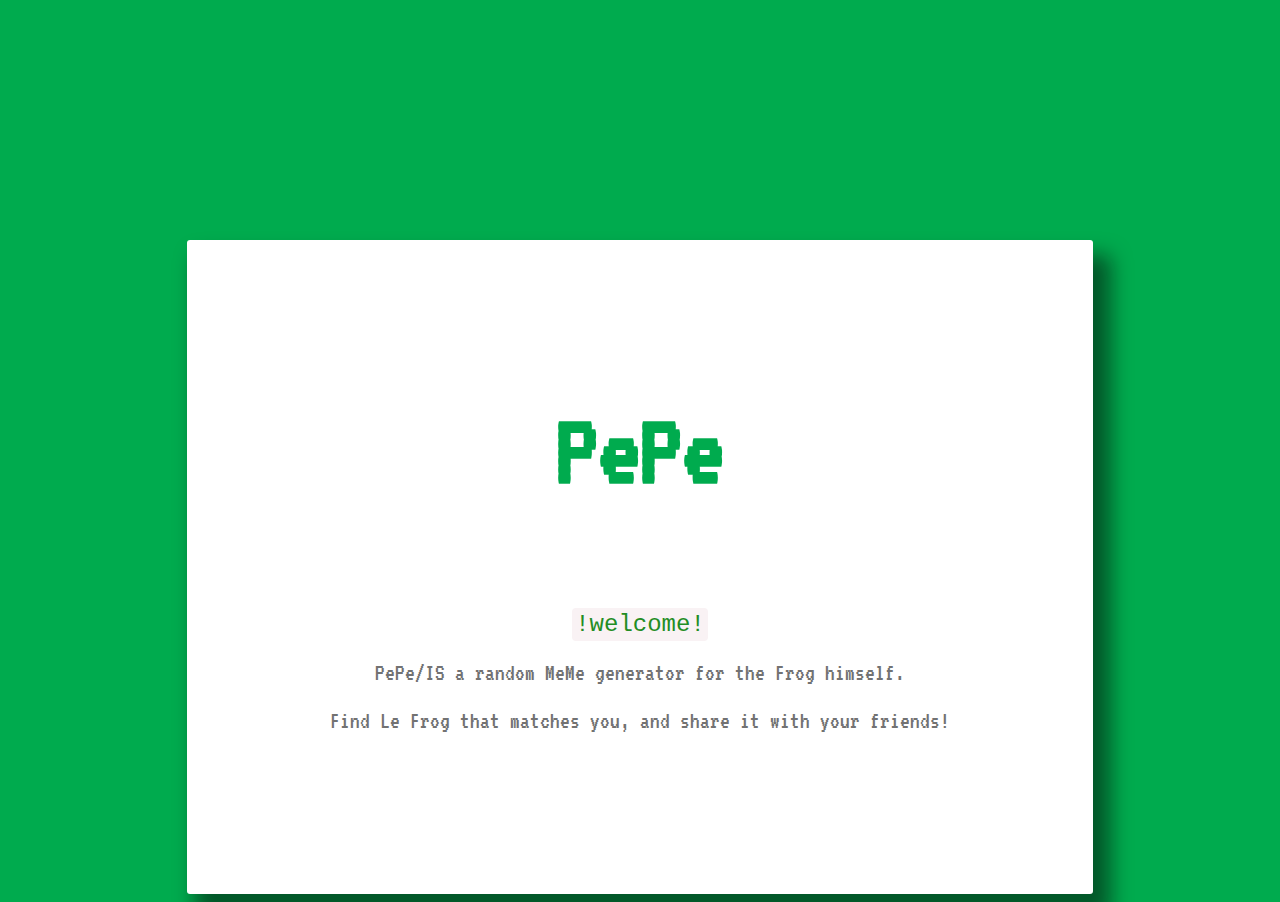
==== index.html @ dbc2d0cf "Create index.html" ====
<!DOCTYPE html>
  <html>
    <head>
      <title>Pepe / IS / The / Frog</title>
       <meta charset="UTF-8">
       <link rel="apple-touch-icon" sizes="180x180" href="images/icon/apple-touch-icon.png">
       <link rel="icon" type="image/png" sizes="32x32" href="images/icon/favicon-32x32.png">
       <link rel="icon" type="image/png" sizes="16x16" href="images/icon/favicon-16x16.png">
       <link rel="stylesheet" type="text/css" href="css/style.css">
  </head>
  <body>

    <section>
      <a href="https://PePe.IS"><h1 class="main">PePe</h1></a>
      <a id="share_uri" href="" alt="" target="_blank" rel="noopener">
        <img class="logo" id="share_gif" src="" alt="">
      </a>
        <p><code>!welcome!</code></p>
        <p>PePe/IS a random MeMe generator for the Frog himself.</p>
        <p>Find Le Frog that matches you, and share it with your friends!</p>
    </section>

    <script type="text/javascript"  src="js/pepe.js"></script>
  </body>
</html>
---- css/style.css ----
@import url('https://fonts.googleapis.com/css?family=VT323');

body{
background-color: #00ab4e;
font-family: 'VT323', monospace;
font-weight: 400;
color: #727272;
text-align: center;
overflow-x: auto;
overflow-y: auto;
text-rendering: optimizeLegibility;
font-kerning: initial;
-webkit-font-smoothing: subpixel-antialiased;
-moz-osx-font-smoothing:  inherit;
}

section {
max-width: 50%;
margin: 15em auto auto auto;
padding: 137px;
background: #fff;
border-radius: 3px;
-webkit-box-shadow: 13px 20px 20px 5px rgb(6 5 5 / 50%);
-moz-box-shadow: 13px 20px 20px 5px rgb(6 5 5 / 50%);
box-shadow: 13px 20px 20px 5px rgb(6 5 5 / 50%);
}

/*----- Text -----*/

h1 {
font-size: calc(100% + 7vw);
line-height: 1.2;
margin: 0.1em 0;
color: transparent;
-webkit-background-clip: text;
background-clip: text;
background-repeat: no-repeat;
transition: 0.5s ease-out;
}

h1.main {
background-image: linear-gradient(to bottom, #00853e 45%, #00ab4e 55%);
background-size: 100% 220%;
background-position: 50% 100%;
}

h1.main:hover {
background-position: 50% 0%;
transform: rotateZ(180deg);
transition: 1.5s;
transition: transform 1.5s;
-o-transition:  1.5s;
-ms-transition: 1.5s;
-webkit-transition: 1.5s;
}


h2, h3, h4, h5 {
font-family: 'VT323', monospace;
margin-top: 0.75em;
margin-bottom: 0.75em;
}

p {
line-height: 24px;
position: relative;
border-radius: 5px;
font-size: 24px;
word-wrap: break-word;
}

code {
color: #238d24;
background-color: #f9f2f4;
border-radius: 4px;
padding: 3px;
}

/*---- A HREF ----*/
a {
outline: none;
color: #00853e;
border:none;
font-size:1em;
cursor:pointer;
text-decoration:none;
text-shadow:none;
transition:ease 200ms;
-webkit-transition:ease 200ms;
}

a:visited {
opacity:0.8;
color: #black;
transition:ease 200ms;
-webkit-transition:ease 200ms;
}

a:hover {
color:rgba(0,0,0,0.5);
transition:ease 200ms;
-webkit-transition:ease 200ms;
}

/*---- CUSTOM ----*/

/*---- LOGO ----*/
.logo {
margin: 30px;
max-width: 100%;
max-height: 100%;
transition: 1.5s;
transition: transform 1.5s;
-o-transition:  1.5s;
-ms-transition: 1.5s;
-webkit-transition: 1.5s;
}

.logo:hover {
  transform: scale(1.5);
  transition: 1.5s;
  transition: transform 1.5s;
  -o-transition:  1.5s;
  -ms-transition: 1.5s;
  -webkit-transition: 1.5s;
}

@media only screen and (max-width:600px) {
  h1 {
  font-family: 'VT323', monospace;
  font-weight: 200 !important;
  font-size: 3em !important;
  margin-top: 0.3em !important;
  margin-bottom: 0.75em !important;
  }
  p {
  line-height: 12px;
  position: relative;
  border-radius: 5px;
  font-size: 12px;
  word-wrap: break-word;
  }
  code {
  font-size: 10px;
  word-wrap: break-word;
  }
}
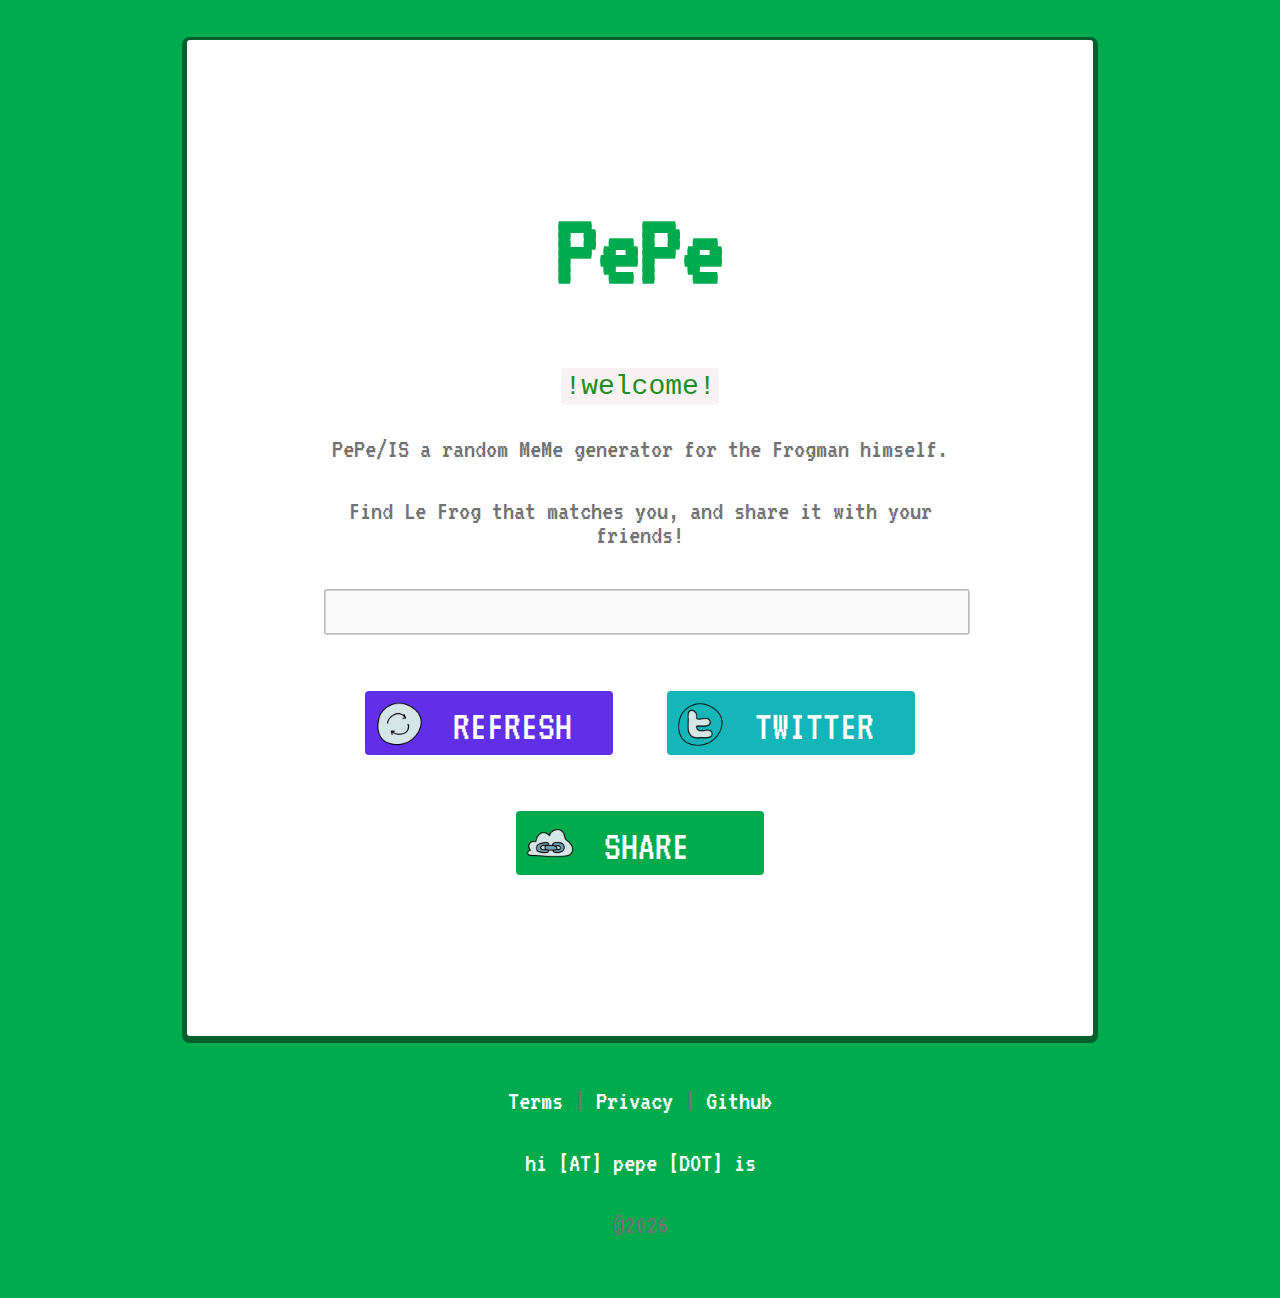
==== commit 1dfaad2c: "Update index.html" ====
--- a/index.html
+++ b/index.html
@@ -1,26 +1,66 @@
-
 <!DOCTYPE html>
   <html>
     <head>
+
+      <!-- Page Title -->
       <title>Pepe / IS / The / Frog</title>
-       <meta charset="UTF-8">
-       <link rel="apple-touch-icon" sizes="180x180" href="images/icon/apple-touch-icon.png">
-       <link rel="icon" type="image/png" sizes="32x32" href="images/icon/favicon-32x32.png">
-       <link rel="icon" type="image/png" sizes="16x16" href="images/icon/favicon-16x16.png">
+      
+      <!-- META TAGS -->
+      <meta charset="UTF-8">
+      <meta name="viewport" content="width=device-width, initial-scale=1.0">
+      <meta name="description" content="PePe./IS a Meme Site for the Frogman himself!">
+      <meta name="keywords" content="pepe, pepe the frog, pepe.is, www.pepe.is, pepe meme, meme, frog, frog meme, pepe social">
+      <meta name="robots" content="index, follow">
+
+      <!-- Favicon -->
+      <link rel="icon" type="image/png" sizes="196x196" href="img/spin.gif">
+      <link rel="icon" type="image/png" sizes="96x96" href="img/spin.gif">
+      <link rel="icon" type="image/png" sizes="64x64" href="img/spin.gif">
+      <link rel="icon" type="image/png" sizes="32x32" href="img/spin.gif">
+      <link rel="icon" type="image/png" sizes="16x16" href="img/spin.gif">
+       
+       <!-- CSS -->
        <link rel="stylesheet" type="text/css" href="css/style.css">
-  </head>
+    </head>
   <body>
-
     <section>
       <a href="https://PePe.IS"><h1 class="main">PePe</h1></a>
       <a id="share_uri" href="" alt="" target="_blank" rel="noopener">
         <img class="logo" id="share_gif" src="" alt="">
       </a>
         <p><code>!welcome!</code></p>
-        <p>PePe/IS a random MeMe generator for the Frog himself.</p>
+        <p>PePe/IS a random MeMe generator for the Frogman himself.</p>
         <p>Find Le Frog that matches you, and share it with your friends!</p>
+        <input type="url" id="share_holder" value="" disabled=""></input>
+        <div>
+          <a class="button large retry" onClick="reloadOnClick();">
+            <span class="ibuttons">
+              <img class="icons" src="img/refresh.png">
+            </span>
+            <span><p class="ticon">refresh</p></span>
+          </a>
+          <a class="button large twitter" onclick="tweetOnClick();">
+              <span>
+                <img class="icons" src="img/twitter.png">
+              </span>
+              <span><p class="ticon">twitter</p></span>
+          </a>
+          <a class="button large share" onclick="copyOnClick();">
+            <span>
+              <img class="icons" src="img/share.png">
+            </span>
+            <span><p class="ticon">share</p></span>
+          </a>
+        </div>
     </section>
 
-    <script type="text/javascript"  src="js/pepe.js"></script>
+    <div class="footer">
+      <p><a href="terms.html">Terms</a> | <a href="privacy.html">Privacy</a> | <a href="https://github.com/beardlyness/pepe.is">Github</a></p>
+      <p><a href="mailto:hi [AT] pepe [DOT] is">hi [AT] pepe [DOT] is</a></p>
+      <p>&copy;<script>new Date().getFullYear()>2010&&document.write(new Date().getFullYear());</script></p>
+    </div>
+
+    <!-- JS -->
+    <script type="text/javascript" src="js/pepe.js"></script>
   </body>
 </html>
--- a/css/style.css
+++ b/css/style.css
@@ -1,5 +1,7 @@
+/* FONT Imports */
 @import url('https://fonts.googleapis.com/css?family=VT323');
 
+/* Default Body */
 body{
 background-color: #00ab4e;
 font-family: 'VT323', monospace;
@@ -14,15 +16,122 @@
 -moz-osx-font-smoothing:  inherit;
 }
 
+
+/* Default Section */
 section {
 max-width: 50%;
-margin: 15em auto auto auto;
+margin: 2.5em auto auto auto;
 padding: 137px;
 background: #fff;
 border-radius: 3px;
--webkit-box-shadow: 13px 20px 20px 5px rgb(6 5 5 / 50%);
--moz-box-shadow: 13px 20px 20px 5px rgb(6 5 5 / 50%);
-box-shadow: 13px 20px 20px 5px rgb(6 5 5 / 50%);
+-webkit-box-shadow: 0px 2px 0px 5px rgb(6 5 5 / 45%);
+-moz-box-shadow: 0px 2px 0px 5px rgb(6 5 5 / 45%);
+box-shadow: 0px 2px 0px 5px rgb(6 5 5 / 45%);
+}
+
+/* Footer */
+div.footer {
+  padding: 20px;
+}
+
+/* Popup Alert Start */
+div.alert {
+  background-color: #555555;
+  border: none;
+  color: white;
+  padding: 16px 32px;
+  margin-top: 0em;
+  margin-bottom: 1em;
+  text-align: center;
+  text-decoration: none;
+  display: block;
+  font-size: 24px;
+  border-radius: 3px;
+  transition-duration: 0.4s;
+  cursor: pointer;
+}
+
+div.alert.success {
+  background-color: #2ecc71;
+  color: white;
+}
+
+div.alert.info {
+  background-color: #0984e3;
+  color: white;
+}
+
+div.alert.wild {
+  background-color: #6c5ce7;
+  color: white;
+}
+
+div.alert.message {
+  background-color: #555555;
+  color: white;
+}
+
+div.alert.warning {
+  background-color: #fd9f36;
+  color: white;
+}
+
+div.alert.red {
+  background-color: #e74c3c;
+  color: white;
+}
+
+/* Close Button for Alert */
+.xalert {
+  margin-left: 15px;
+  color: white;
+  font-weight: bold;
+  float: right;
+  font-size: 22px;
+  line-height: 20px;
+  cursor: pointer;
+  transition: 0.3s;
+}
+
+.xalert:hover {
+  color: #555555;
+}
+/* Popup Alert End */
+
+/* Main Content */
+div.mainContent {
+  text-align: center;
+  padding: 20px;
+  line-height: 2em;
+  background-color: #00ab4e;
+  border-radius: 4px;
+}
+
+.contentBox {
+  background-color: #ffffff;
+  border-radius: 3px;
+}
+
+li.terms {
+  font-size: 18px;
+  font-family: 'VT323', monospace;
+  line-height: 2em;
+  padding: 10px 30px 10px 30px;
+  width: 65%;
+  margin: auto;
+  text-align: center;
+}
+
+address {
+  display: inline-block;
+  width:25%;
+}
+
+p.address {
+  font-size: 14px;
+  font-family: "Raleway", sans-serif;
+  line-height: 1em;
+  padding: 4px;
 }
 
 /*----- Text -----*/
@@ -59,14 +168,23 @@
 font-family: 'VT323', monospace;
 margin-top: 0.75em;
 margin-bottom: 0.75em;
+padding: 1em;
 }
 
 p {
 line-height: 24px;
 position: relative;
-border-radius: 5px;
-font-size: 24px;
+font-size: 28px;
+padding: 5px;
 word-wrap: break-word;
+}
+
+p.ticon {
+  line-height: 24px;
+  position: relative;
+  font-size: 42px;
+  margin: 10px 10px 25px 10px;
+  word-wrap: break-word;
 }
 
 code {
@@ -79,34 +197,98 @@
 /*---- A HREF ----*/
 a {
 outline: none;
-color: #00853e;
-border:none;
-font-size:1em;
-cursor:pointer;
-text-decoration:none;
-text-shadow:none;
+color: #ffffff;
+border: none;
+font-size: 1em;
+cursor: pointer;
+text-decoration: none;
+text-shadow: none;
+transition: ease 200ms;
+-webkit-transition: ease 200ms;
+}
+
+a:hover {
+color:rgb(2 80 37);
 transition:ease 200ms;
 -webkit-transition:ease 200ms;
 }
 
-a:visited {
-opacity:0.8;
-color: #black;
-transition:ease 200ms;
--webkit-transition:ease 200ms;
-}
-
-a:hover {
-color:rgba(0,0,0,0.5);
-transition:ease 200ms;
--webkit-transition:ease 200ms;
+/*---- BUTTON ----*/
+a.button {
+  display: inline-flex;
+  position: relative;
+  text-transform: capitalize;
+  height: 64px;
+  min-width: 248px;
+  margin: 1.5em;
+  border-radius: 4px;
+  text-decoration: none;
+  text-align: left;
+  vertical-align: bottom;
+}
+
+a.button:hover {
+  background-color: rgba(0,0,0,0.5);
+  opacity: 0.6;
+  transition: ease 500ms;
+  -webkit-transition: ease 500ms;
+  
+}
+
+a.button:active {
+    background-color: #8C8D8E;
+    opacity: 1;
+    transition: ease 500ms;
+    -webkit-transition: ease 500ms;
+}
+
+a.button.large {
+  text-transform: uppercase;
+  margin-top: 2em;
+  text-align: center;
+  border-radius: 4px;
+}
+
+a.button span {
+  margin: 7.5px 5px 10px 10px;
+  font-size: 32px;
+  font-family: 'VT323', monospace;
+  text-decoration: none;
+  line-height: 32px;
+  color: #fff;
+}
+
+/* Button Icon Color and Action */
+a.button.large.retry {
+  background-color: #612fe7;
+}
+
+a.button.large.share {
+  background-color: #00ab4e;
+}
+
+a.button.large.twitter {
+  background-color: rgb(20 182 185);
+}
+
+a.button.large.retry:hover, a.button.large.share:hover, a.button.large.twitter:hover {
+  background-color: rgba(0,0,0,0.5);
+  opacity: 0.6;
+  transition: ease 500ms;
+  -webkit-transition: ease 500ms;
+}
+
+a.button.large.retry:active, a.button.large.share:active, a.button.large.twitter:active {
+  background-color: rgba(0,0,0,0.5);
+  opacity: 1;
+  transition: ease 500ms;
+  -webkit-transition: ease 500ms;
 }
 
 /*---- CUSTOM ----*/
 
 /*---- LOGO ----*/
 .logo {
-margin: 30px;
 max-width: 100%;
 max-height: 100%;
 transition: 1.5s;
@@ -123,6 +305,28 @@
   -o-transition:  1.5s;
   -ms-transition: 1.5s;
   -webkit-transition: 1.5s;
+}
+
+.icons {
+  width: 48px;
+  height: 48px;
+  margin: auto;
+}
+
+/*---- INPUT ----*/
+input {
+  padding: 5px;
+  width: 100%;
+  text-align: center;
+  cursor: grab;
+  font-size: 10px;
+  font-family: 'VT323', monospace;
+  font-weight: 200 !important;
+  font-size: 2em !important;
+  margin-top: 0.3em !important;
+  margin-bottom: 0.75em !important;
+  border-radius: 3px;
+  border-style: groove;
 }
 
 @media only screen and (max-width:600px) {
@@ -133,15 +337,11 @@
   margin-top: 0.3em !important;
   margin-bottom: 0.75em !important;
   }
-  p {
-  line-height: 12px;
+  li.terms, p, code {
+  line-height: 14px;
   position: relative;
   border-radius: 5px;
-  font-size: 12px;
+  font-size: 14px;
   word-wrap: break-word;
   }
-  code {
-  font-size: 10px;
-  word-wrap: break-word;
-  }
-}
+}
